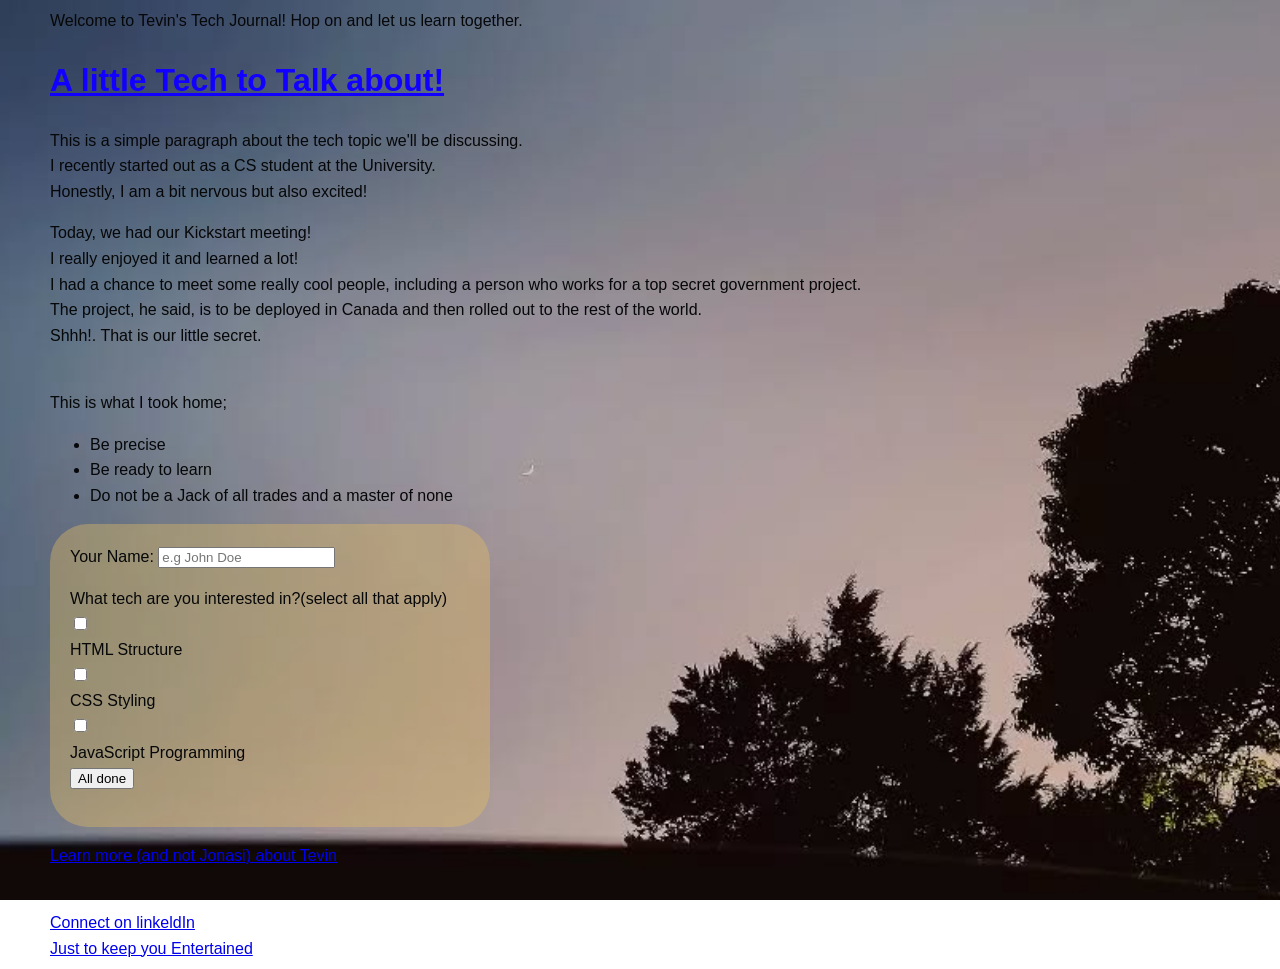
==== index.html @ aed67b68 "first commit" ====
<!DOCTYPE HTML>
<HTML lang="en">
<head>
    <!--UTF-8 being the standard encoding for HTML documents
        charset stands for Character Set
        Charset UTF-8 is declared for the following reasons
        1.It prevents text corruption
        2.It protects against security vulnerabilities
        3.It speeds up page loading times as browsers are designed to look for set declarations
        within the 1st 1024bytes
     -->
    <meta charset="UTF-8">
    <!--<head>is the container and <title> is the specific tag visible in browser tabs
         and search results and bookmarks
    -->
    <title>Tevin's Tech Journal</title>
    <link rel="icon" type="image/jpg" href="favicon.jpg">

    <!--This is the official begin to CSS basic styling 09/24/2026-->
    <style>
       /*Overall body styling*/
       body
       {
           background-image: url("Starry Crescent.webp");
           background-size: cover;
           background-position: center;
           background-repeat: no-repeat;
           background-attachment: fixed; 
                    
            font-family: "Inter", "Open Sans", "Helvetica Neue", "Arial", sans-serif;
            font-size: 16px;
            line-height: 1.6;
            color: #060708;

            margin-left: 50px;
        }


       h1
       {
          color: rgb(17, 0, 255);
          font-family: "Algerian", sans-serif;
          text-decoration: underline;
       }
       
       form
       {
        max-width: 400px;
        background-color: rgba(224, 187, 98, 0.4);
        border-radius: 1cm;
        padding: 20px;
        
       }


    </style>

</head>
<Body>
    <!--<br> is the tag used to break lines
        <P> is the tag to skip a double line(begin new paragraphs)
    -->
    Welcome to Tevin's Tech Journal! Hop on and let us learn together.
    <h1>A little Tech to Talk about!</h1>
    <p>This is a simple paragraph about the tech topic we'll be discussing.<br>
    I recently started out as a CS student at the University.<br>
    Honestly, I am a bit nervous but also excited!</p>

    <p>Today, we had our Kickstart meeting!<br>
    I really enjoyed it and learned a lot!<br>
    I had a chance to meet some really cool people, including a person who works for a top secret government project.<br>
    The project, he said, is to be deployed in Canada and then rolled out to the rest of the world.<br>
    Shhh!. That is our little secret.</p><br>
    
    <!--<ul> is used to give unordered list. It basically uses bullets
        <ol> on the other hand,is used for ordered lists. Use type=(a,i,I,1) to decide which progression should be used
        <li> is used in listings, as shown. open and close after every list item
    -->

     This is what I took home;<br>   
<ul>
    <li>Be precise </li>
    <li>Be ready to learn</li>
    <li>Do not be a Jack of all trades and a master of none </li>
</ul>

<!--Now this is where🚩🚩
    <form> is used for data collection on a page
    <fieldset> is used to group related elements in a form
-->
<!--TODO;
      1.Learn how to store input data
      2.Learn Drop-downs
      3. Learn how to put measures to ensure data is accurate and valid

-->
<form>
 
    <label for="username">Your Name:</label>
    <input type="text" id="username" placeholder="e.g John Doe">

    <p>
        <label> What tech are you interested in?(select all that apply)</label><br>
    

        <input type="checkbox" id="tech--1" value="HTML"><br>
        <label for="tech--1">HTML Structure</label><br>
   
        
        <input type="checkbox" id="tech--2" value="css"><br>
        <label for="tech--2">CSS Styling</label><br>
    

        <input type="checkbox" id="tech--3" value="Javascript"><br>
        <label for="tech--3">JavaScript Programming</label><br>
        <button type="submit">All done</button>

    </p>
  </fieldset>
</form>

<p><a href="about.html">Learn more (and not Jonasi) about Tevin</a></p><br>
   <a href="https://www.linkedin.com/in/tevin-mwancha-0037553a2/">Connect on linkeldIn</a><br>
   <a href="https://youtu.be/Aq5WXmQQooo?si=mESchVYsxH0BZg0v">Just to keep you Entertained</a>  


</Body>
</HTML>
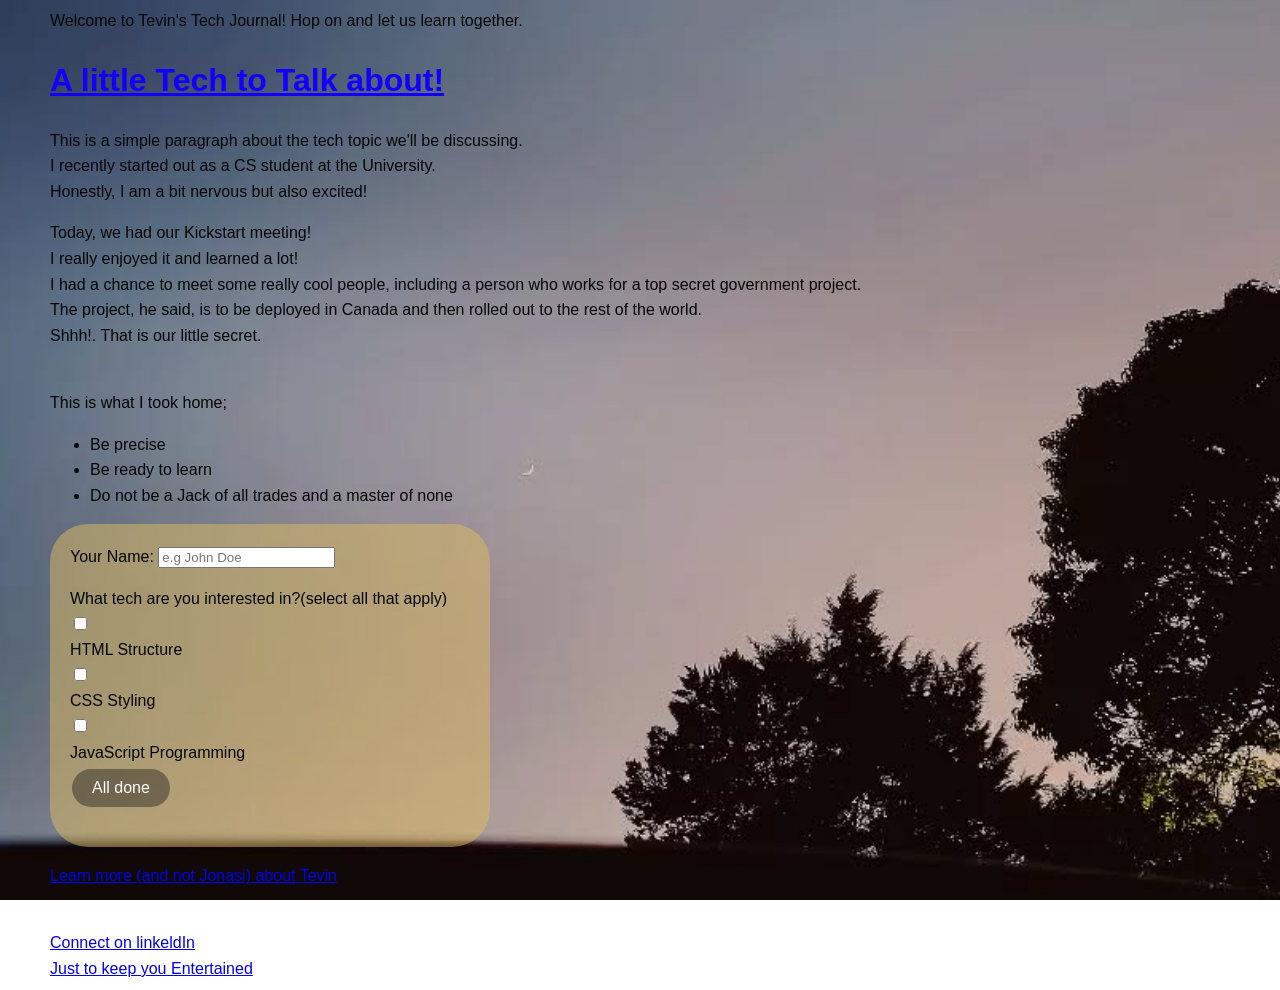
==== commit 9b23cd2a: "Add media files and style enhancements - Added background image (background.jpg) and favicon (favico" ====
--- a/index.html
+++ b/index.html
@@ -15,45 +15,8 @@
     -->
     <title>Tevin's Tech Journal</title>
     <link rel="icon" type="image/jpg" href="favicon.jpg">
+    <link rel="stylesheet" href="style.css"> 
 
-    <!--This is the official begin to CSS basic styling 09/24/2026-->
-    <style>
-       /*Overall body styling*/
-       body
-       {
-           background-image: url("Starry Crescent.webp");
-           background-size: cover;
-           background-position: center;
-           background-repeat: no-repeat;
-           background-attachment: fixed; 
-                    
-            font-family: "Inter", "Open Sans", "Helvetica Neue", "Arial", sans-serif;
-            font-size: 16px;
-            line-height: 1.6;
-            color: #060708;
-
-            margin-left: 50px;
-        }
-
-
-       h1
-       {
-          color: rgb(17, 0, 255);
-          font-family: "Algerian", sans-serif;
-          text-decoration: underline;
-       }
-       
-       form
-       {
-        max-width: 400px;
-        background-color: rgba(224, 187, 98, 0.4);
-        border-radius: 1cm;
-        padding: 20px;
-        
-       }
-
-
-    </style>
 
 </head>
 <Body>
--- a/style.css
+++ b/style.css
@@ -0,0 +1,71 @@
+
+       /*Overall body styling*/
+       body{
+           background-image: url("media related/Starry Crescent.webp");
+           background-size: cover;
+           background-position: center;
+           background-repeat: no-repeat;
+           background-attachment: fixed;    
+
+		    font-family: "Inter", "Open Sans", "Helvetica Neue", "Arial", sans-serif;
+            font-size: 16px;
+            line-height: 1.6;
+            color: #060708;
+
+            margin-left: 50px;
+           }
+
+             h1
+       {
+          color: rgb(17, 0, 255);
+          font-family: "Algerian", sans-serif;
+          text-decoration: underline;
+       }
+       
+       form
+       {
+        max-width: 400px;
+        background-color: rgba(224, 187, 98, 0.5);
+        border-radius: 1cm;
+        padding: 20px;
+        
+       }
+
+	    video{
+            border-radius: 1cm;
+            margin-bottom: 1cm;
+            
+        }
+
+        img{
+            border-radius: 1cm;
+            margin-right: 1cm;
+            margin-bottom: 1cm;
+        }
+		
+        iframe{
+            border-radius: 1cm;
+            margin-bottom: 1cm;
+    
+        }
+
+    
+		table{
+			background-color: rgb(240, 255, 255, 0.5);
+            border-radius: 0.5cm;
+
+		}
+        button{
+            background-color: rgb(19, 19, 20, 0.4);
+            
+            color: white;
+            border: none;
+            padding: 10px 20px;
+            text-align: center;
+            text-decoration: none;
+            display: inline-block;
+            font-size: 16px;
+            margin: 4px 2px;
+            cursor: pointer;
+            border-radius: 0.5cm;
+        }
